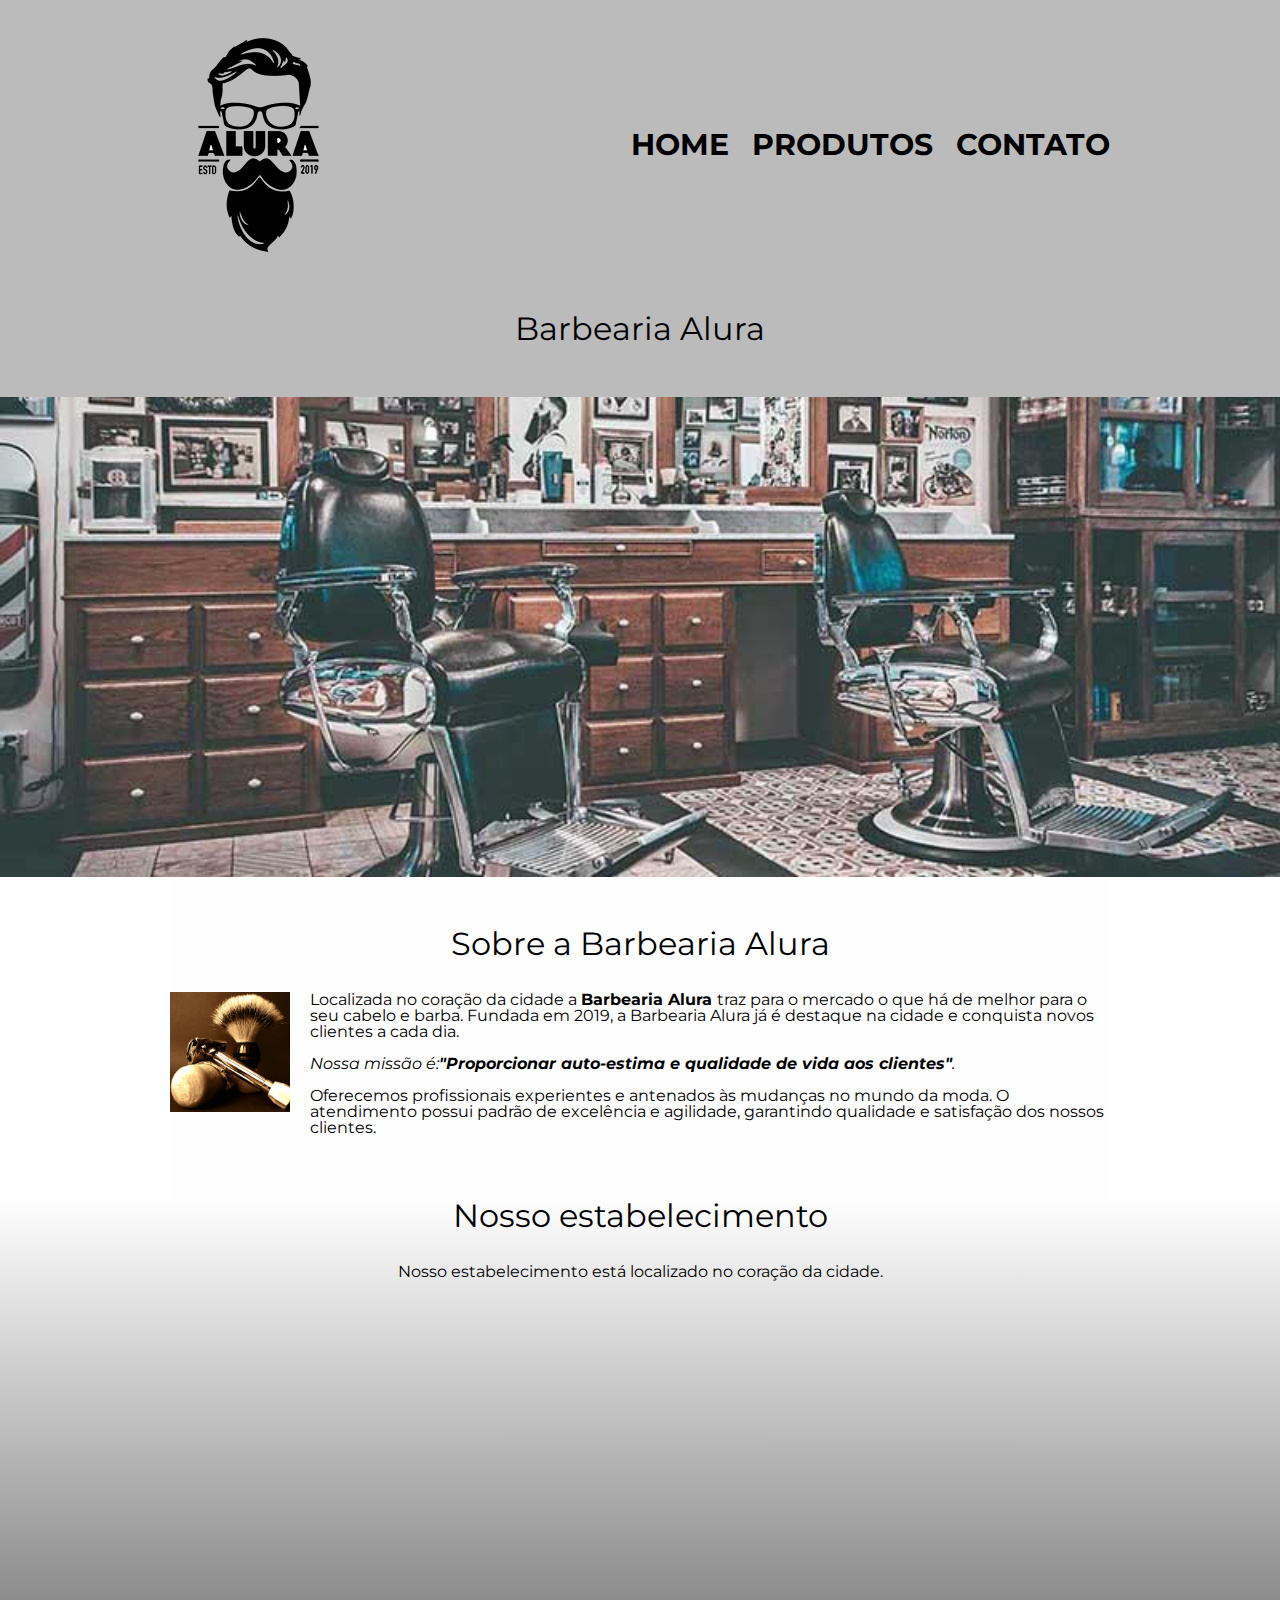
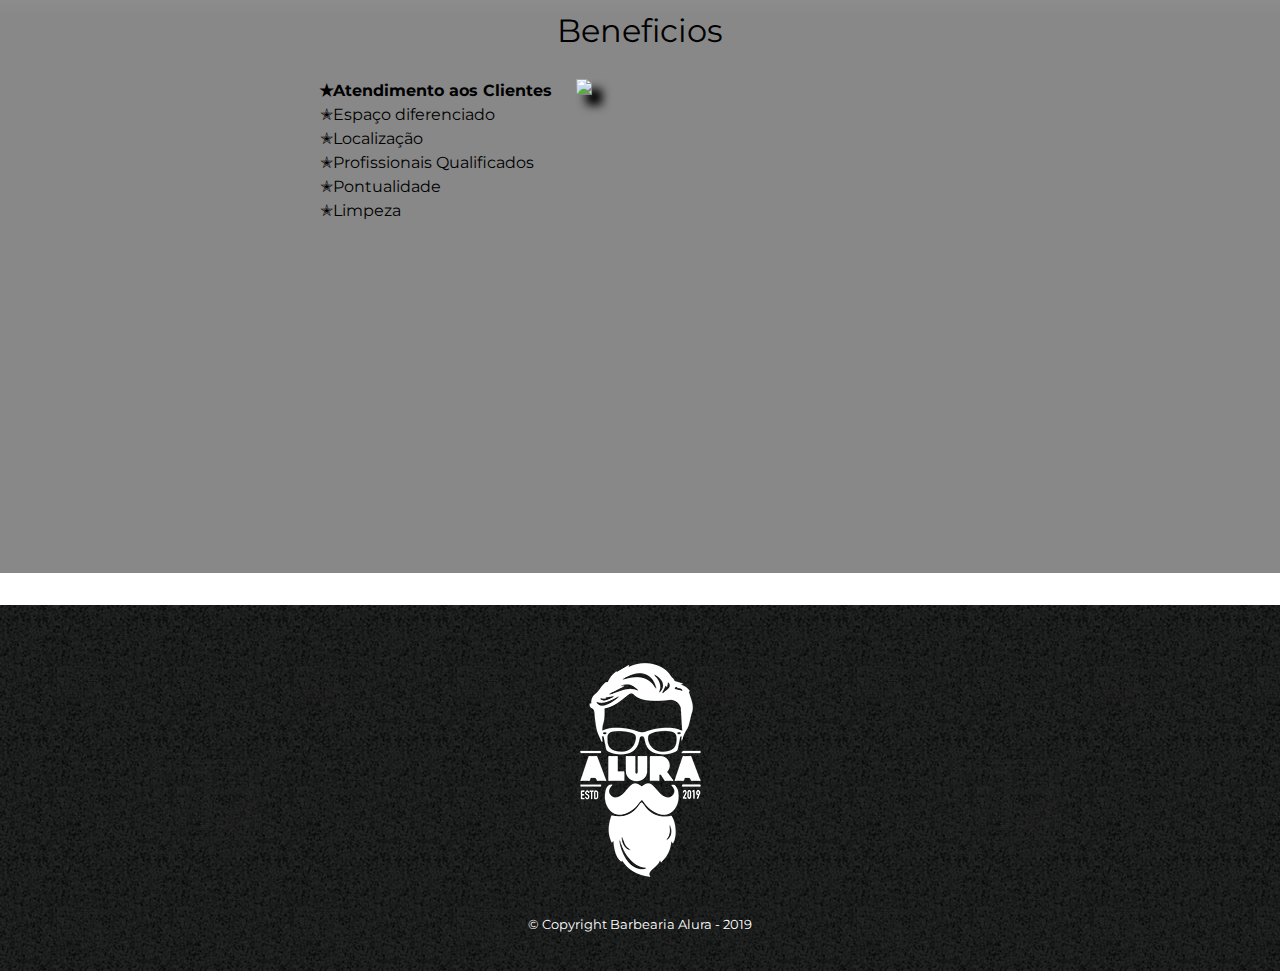
==== index.html @ e0e5bc22 "add projeto barbearia alura" ====
<!DOCTYPE html>
<html lang="pt-br">
	<head>
		<meta charset="utf-8">
		<meta name="viewport" content="width=device-width">
		<title>Barbearia Alura</title>
			<link rel="stylesheet" href="reset.css">
			<link rel="preconnect" href="https://fonts.googleapis.com">
			<link rel="preconnect" href="https://fonts.gstatic.com" crossorigin>
			<link href="https://fonts.googleapis.com/css2?family=Montserrat:ital,wght@1,200&family=Ubuntu:ital,wght@0,500;1,300;1,400&display=swap" rel="stylesheet">
			<link rel="stylesheet"  href="style.css">

	</head>

	<body>
		<header>
			<div class="caixa">
			<h1><img src="logo.png"></h1>

				<nav>
					<ul>
						<li><a href= "index.html">Home</a></li>
						<li><a href="produtos.html">Produtos</a></li>
						<li><a href="contato.html">Contato</a></li>
					</ul>
				</nav>
			</div>
		</header>
		<header>
			<h1 class="titulo-principal">Barbearia Alura</h1>
		</header>

		<img class="banner" src="banner.jpg">

		<section class="principal">
			<h2 class="titulo-principal">Sobre a Barbearia Alura</h2>
			<img class="utensilios"src="utensilios.jpg" alt="Utensilios de um barbeiro.">

			<p>Localizada no coração da cidade a <strong> Barbearia Alura </strong> traz para o mercado o que há de melhor para o seu cabelo e barba. Fundada em 2019, a Barbearia Alura já é destaque na cidade e conquista novos clientes a cada dia.</p>

			<p id="missao"><em>Nossa missão é:<strong>"Proporcionar auto-estima e qualidade de vida aos clientes"</strong>.</em></p>

			<p>Oferecemos profissionais experientes e antenados às mudanças no mundo da moda. O atendimento possui padrão de excelência e agilidade, garantindo qualidade e satisfação dos nossos clientes.</p>
		</section>

		<section class="mapa">
			<h3 class="titulo-principal">Nosso estabelecimento</h3>
			<p>Nosso estabelecimento está localizado no coração da cidade.</p>

		<div class="mapa-conteudo">
		<iframe src="https://www.google.com/maps/embed?pb=!1m18!1m12!1m3!1d58513.70489917665!2d-46.72175464179691!3d-23.5646162!2m3!1f0!2f0!3f0!3m2!1i1024!2i768!4f13.1!3m3!1m2!1s0x94ce59541c6c79c3%3A0x36b90a85f0f8cb33!2sGrupo%20Alura!5e0!3m2!1spt-BR!2sbr!4v1673045799999!5m2!1spt-BR!2sbr" width="100%" height="300" style="border:0;"allowfullscreen="">
			</iframe>
			</div>
		</section>
	
		<section class="Beneficios">
			<h3 class="titulo-principal">Beneficios</h3>

			<div class="conteudo-beneficios">
				
			<ul class="lista-beneficios">
             	<li class="itens">Atendimento aos Clientes</li>
				<li class="itens">Espaço diferenciado</li>
				<li class="itens">Localização</li>
				<li class="itens">Profissionais Qualificados</li>
				<li class="itens">Pontualidade</li>
				<li class="itens">Limpeza</li>
			</ul><img src="Beneficios.jpg" class="imagem-beneficios">
	</div>

		<div class="video">
			<iframe width="100%" height="315" src="https://www.youtube.com/embed/wcVVXUV0YUY" title="YouTube video player" frameborder="0" allow="accelerometer; autoplay; clipboard-write; encrypted-media; gyroscope; picture-in-picture; web-share" allowfullscreen></iframe>
     </div>
	</section>
			<footer>
			<img src="logo-branco.png">
			<p class= "copyright">&copy; Copyright Barbearia Alura - 2019</p>
		</footer>
	</body>
	</body>
</html>
---- style.css ----
body {
	font-family: "Montserrat", sans-serif;
}

header{
	background: #BBBBBB;
	padding: 20px 0  ;
}


.caixa{
	position: relative;
	width: 940px;
	margin: 0 auto;
}
nav {
	position: absolute;
	top: 110px;
	right: 0;
	font-size: 30px;
}

nav li {
	display: inline;
	margin: 0 0 0 15px ;
}

nav a {
	    text-transform: uppercase;
		color: #000000;
		font-weight: bold;
		fonte-size: 22px;
		text-decoration: none;
}

nav a:hover {
	color: #c78c19;
	text-decoration: underline;
}

.produtos{
	width: 940px;
	margin: 0 auto;
	padding:50px 0;
}

.produtos li {
	display: inline-block;
	text-align: center;
	width: 30%;
	vertical-align: top;
	margin: 0 1.5%;
	padding: 30px 20px;
	box-sizing: border-box;
	border: 2px solid #000000;
	border-radius: 10px;
}

.produtos li:hover {
	border-color: #c78c19;
	font-size: 40px;
}

.produtos li:active {
	border-color: #088c19;
}

.produtos li:hover h2{
	font-size: 34px;
}
.produtos h2 {
	font-size: 30px ;
    font-weight: bold;
}

.produto-descricao{
	font-size: 18px;
}

.produto-preco {
	font-size: 22px;
	font-weight: bold;
	margin-top: 10px;
}

footer {
	text-align: center;
	background: url("bg.jpg");
    padding: 40px 0  ;
}

.copyright {
	color: #FFFFFF;
	font-size: 13px;
	margin: 20px 0 0;
}

form {

	margin: 40px 0;
		
}

form label, form legend{
	display:block;
	font-size: 18px;
	margin: center;
	
}

.input-padrao {
	display: block;
	margin: 0 0 20px ;
	padding: 10px 25px;
	width: 50%;
}

.checkbox{
	margin: 20px 0;
}

.enviar {
	width: 40%;
	padding: 15px 0;
	background: orange;
	color: white;
	font-weight: 18px;
	font-size: 18px;
	border: none;
	border-radius: 5px;
	transition: 1s all;
	cursor: pointer ;
}

.enviar:hover {
	background:darkorange;
	transform:scale(1.2);
}

table {
	margin: 20px 0 40px;
}

thead {
	background: #555555;
	color: white;
	font-weight: bold;
}

td, th {
	border: 1px solid #000000;
	padding: 8px 15px ;
	}


/*css da página inicial*/
.banner {
	width: 100%;
}

.titulo-principal {
	text-align: center;
	font-size: 2em;
	margin: 0 0 1em;
	clear: left;
	color: rgb(0, 0, 0);
}

.principal {
	padding: 3em 0;
	background: #fefefe;
	width: 940px;
	margin: 0 auto;
}

.principal p {
	margin: 0 0 1em;
}

.principal strong {
	font-weight: bold;
}

.principal em { 
    font-style: italic;
 }

.utensilios {
	width: 120px;
	float: left;
	margin: 0 20px 20px 0;
}

.mapa {
	padding: 0 8em 0;
	background: linear-gradient(#fefefe, #888888);
}

.mapa-conteudo {
	width: 940px;
	margin: 0 auto;
}
.mapa p {
	margin: 0 0 2em;
	text-align: center;
}

.Beneficios {
	padding: 0 8em 0;
	background: #888888;
}


.conteudo-beneficios {
	width: 640px;
	margin: 0 auto;
}

.lista-beneficios {
	width: 40%;
	display: inline-block;
	vertical-align: top;
}

.itens {
	line-height: 1.5;
}

.itens:first-child {
	font-weight: bold;
}

.itens:before {
	content: "✭";
}

 .imagem-beneficios {
 	width: 60%;
 	opacity: 1;
 	transition: 400ms;
 	box-shadow: 10px 10px 10px #000000;
}

.imagem-beneficios:hover {
	opacity: 0.3;
}

.video {
	width: 560px;
	margin: 2em auto;
}

@media screen and (max-width:480px) {
	.caixa, .principal, .conteudo-beneficios, .mapa-conteudo, .video {
		width: auto;
}

h1 {
	text-align: center;
}
nav { 
position: static;
}

.lista-beneficios, .imagem-beneficios {
	width: 100%;
}
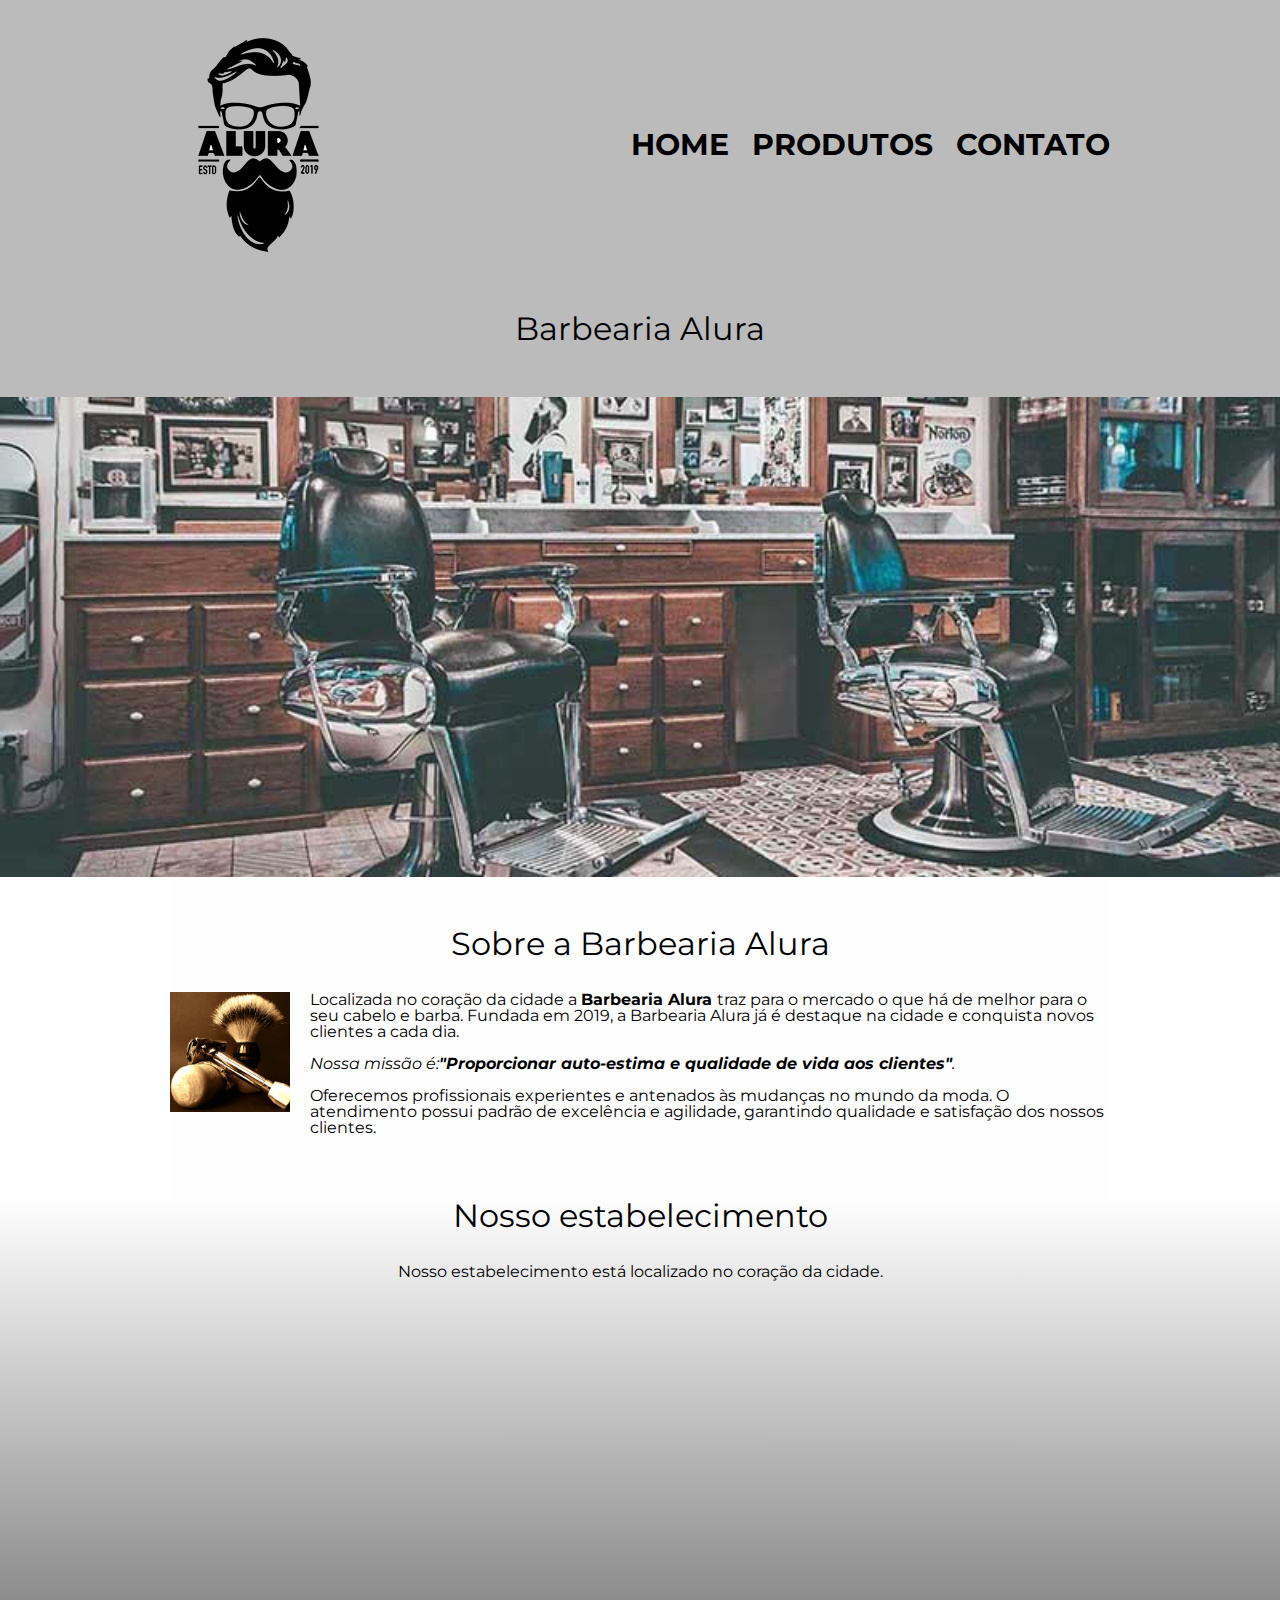
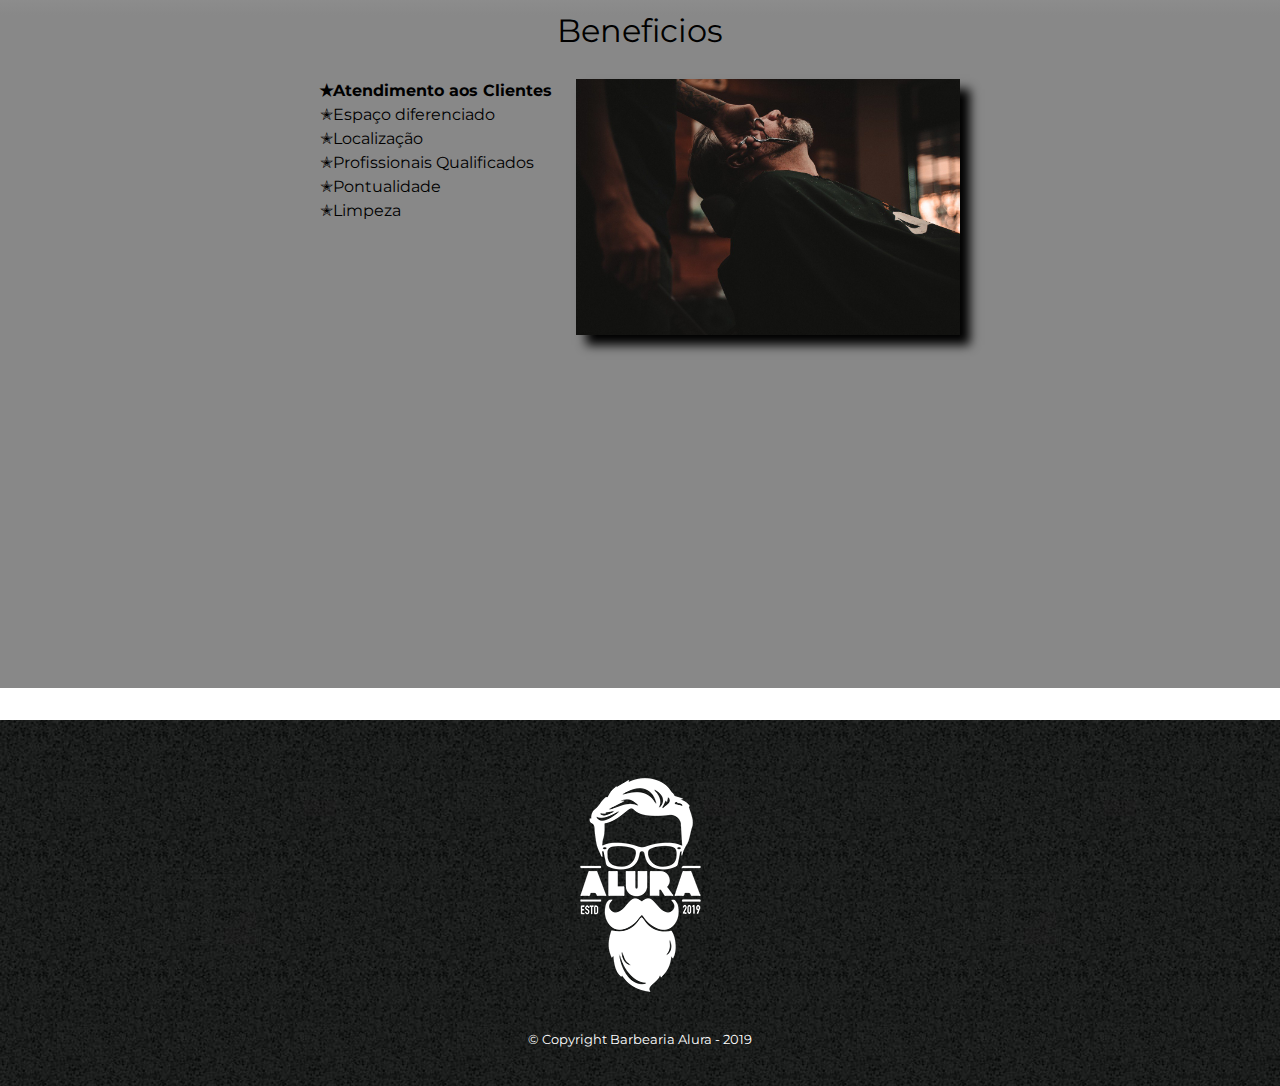
==== commit 779bb127: "organizando pasta imagens" ====
--- a/index.html
+++ b/index.html
@@ -15,7 +15,7 @@
 	<body>
 		<header>
 			<div class="caixa">
-			<h1><img src="logo.png"></h1>
+			<h1><img src="./imagens/logo.png"></h1>
 
 				<nav>
 					<ul>
@@ -30,7 +30,7 @@
 			<h1 class="titulo-principal">Barbearia Alura</h1>
 		</header>
 
-		<img class="banner" src="banner.jpg">
+		<img class="banner" src="./imagens/banner.jpg">
 
 		<section class="principal">
 			<h2 class="titulo-principal">Sobre a Barbearia Alura</h2>
@@ -59,13 +59,13 @@
 			<div class="conteudo-beneficios">
 				
 			<ul class="lista-beneficios">
-             	<li class="itens">Atendimento aos Clientes</li>
+        <li class="itens">Atendimento aos Clientes</li>
 				<li class="itens">Espaço diferenciado</li>
 				<li class="itens">Localização</li>
 				<li class="itens">Profissionais Qualificados</li>
 				<li class="itens">Pontualidade</li>
 				<li class="itens">Limpeza</li>
-			</ul><img src="Beneficios.jpg" class="imagem-beneficios">
+			</ul><img src="./imagens/beneficios.jpg" class="imagem-beneficios">
 	</div>
 
 		<div class="video">
@@ -73,7 +73,7 @@
      </div>
 	</section>
 			<footer>
-			<img src="logo-branco.png">
+			<img src="./imagens/logo-branco.png">
 			<p class= "copyright">&copy; Copyright Barbearia Alura - 2019</p>
 		</footer>
 	</body>
